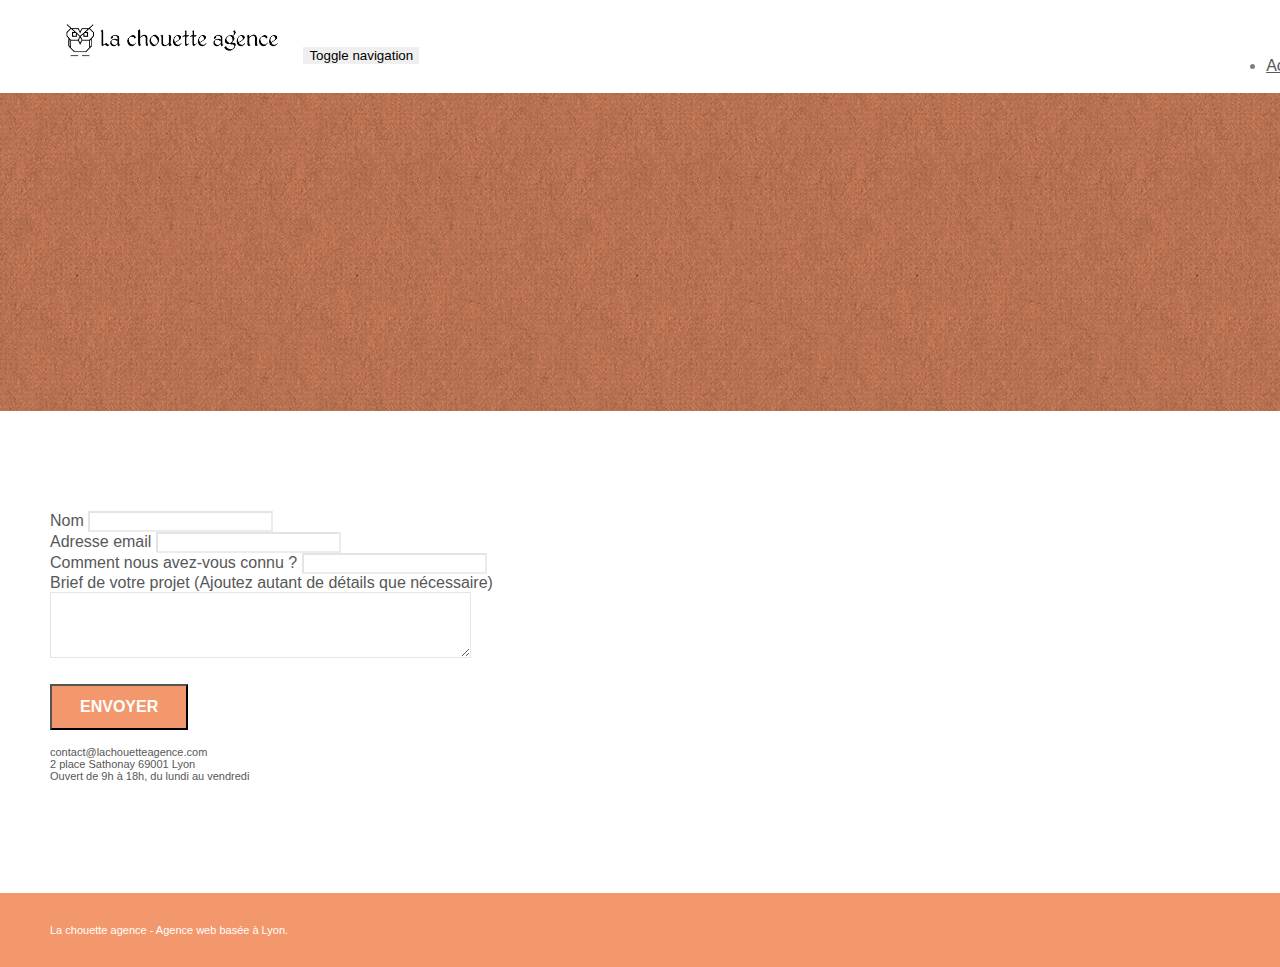
==== page2.html @ c971eec5 "modification de l'attibut alt des images" ====
<!doctype html>
<html lang="fr">
<head>
    <meta charset="utf-8">
    <meta name="keywords" content="Contact Entreprise webdesign Lyon">
    <meta name="description" content="C'est sur cette page que vous pouvez contacter La chouette agence et leur faire part de vos projet de site web">
    <meta name="viewport" content="width=device-width, initial-scale=1.0, viewport-fit=cover">
	<meta name="robots" content="follow">
    <link rel="shortcut icon" type="image/png" href="favicon.jpg">
    
	<link rel="stylesheet" type="text/css" href="./css/bootstrap.min.css">
	<link rel="stylesheet" type="text/css" href="style.css">
	<link rel="stylesheet" type="text/css" href="./css/font-awesome.min.css">
	<link rel="stylesheet" type="text/css" href="./css/et-line.min.css">
	
    
	<script src="./js/jquery-2.1.0.min-min.js"></script>
	<script src="./js/bootstrap.min-min.js"></script>
	<script src="./js/blocs.min-min.js"></script>
	<script src="./js/jqBootstrapValidation-min.js"></script>
	<script src="./js/formHandler-min.js"></script>
    <title>Contacte la chouette agence</title>

    
<!-- Analytics -->
 
<!-- Analytics END -->
    
</head>
<body>
<!-- Principal conteneur -->
<div class="page-container">
    
<!-- bloc-0 -->
<div class="bloc bgc-white l-bloc " id="bloc-0">
	<div class="container bloc-sm">
		<nav class="navbar row">
			<div class="navbar-header">
				<a class="navbar-brand" href="index.html"><img src="img/la-chouette-agence.png" alt="logo de la chouette agence" height="40" /></a>
				<button id="nav-toggle" type="button" class="ui-navbar-toggle navbar-toggle" data-toggle="collapse" data-target=".navbar-1">
					<span class="sr-only">Toggle navigation</span><span class="icon-bar"></span><span class="icon-bar"></span><span class="icon-bar"></span>
				</button>
			</div>
			<div class="collapse navbar-collapse navbar-1 special-dropdown-nav">
				<ul class="site-navigation nav navbar-nav">
					<li>
						<a href="index.html">Accueil</a>
					</li>
					<li>
					</li>
					<li>
						<a href="page2.html">page2 &gt;</a>
					</li>
				</ul>
			</div>
		</nav>
	</div>
</div>
<!-- bloc-0 END -->

<!-- bloc-6 -->
<div class="bloc bg-dots-bg bg-repeat bgc-atomic-tangerine d-bloc bloc-bg-texture texture-paper" id="bloc-6">
	<div class="container bloc-lg">
		<div class="row">
			<div class="col-sm-12">
				<h1 class="text-center hero-bloc-text tc-white">
					Parlons web design !
				</h1>
				<p class="text-center mg-lg tc-white tight-width-whitespace">
					Nous sommes ravis que vous souhaitiez collaborer avec notre agence.<br>
					Parlez-nous de votre projet en complétant le formulaire ci-dessous.
				</p>
			</div>
		</div>
	</div>
</div>
<!-- bloc-6 END -->

<!-- bloc-7 -->
<div class="bloc bgc-white l-bloc" id="bloc-7">
	<div class="container bloc-lg">
		<div class="row">
			<div class="col-sm-6">
				<form id="form_1" novalidate success-msg="Your message has been sent." fail-msg="Sorry it seems that our mail server is not responding, Sorry for the inconvenience!">
					<div class="form-group">
						<label>
							Nom
						</label>
						<input id="name" class="form-control" required />
					</div>
					<div class="form-group">
						<label>
							Adresse email
						</label>
						<input id="email" class="form-control" type="email" required />
					</div>
					<div class="form-group">
						<label>
							Comment nous avez-vous connu ?
						</label>
						<input class="form-control" type="email" required id="input_504" />
					</div>
					<div class="form-group">
						<label>
							Brief de votre projet (Ajoutez autant de détails que nécessaire)<br>
						</label><textarea id="message" class="form-control" rows="4" cols="50" required></textarea>
					</div> 
					<button class="bloc-button btn btn-lg btn-block cta-hero btn-atomic-tangerine" type="submit">
						Envoyer
					</button>
				</form>
			</div>
			<div class="col-sm-6">
				<p>
					contact@lachouetteagence.com<br>2 place Sathonay 69001 Lyon<br>Ouvert de 9h à 18h, du lundi au vendredi<br>
				</p>
			</div>
		</div>
	</div>
</div>
<!-- bloc-7 END -->

<!-- ScrollToTop Button -->
<a class="bloc-button btn btn-d scrollToTop" onclick="scrollToTarget('1')"><span class="fa fa-chevron-up"></span></a>
<!-- ScrollToTop Button END-->


<!-- Footer - bloc-8 -->
<div class="bloc bgc-atomic-tangerine d-bloc" id="bloc-8">
	<div class="container bloc-sm">
		<div class="row">
			<div class="col-sm-12">
				<p class="text-center white">
					La chouette agence - Agence web basée à Lyon.<br>
				</p>
				<div class="row row-no-gutters social">
					<div class="col-sm-3">
						<div class="text-center">
							<a class="social" href="index.html"><span class="fa fa-twitter icon-md"></span></a>
						</div>
					</div>
					<div class="col-sm-3">
						<div class="text-center">
							<a class="social" href="index.html"><span class="fa fa-facebook icon-md"></span></a>
						</div>
					</div>
					<div class="col-sm-3">
						<div class="text-center">
							<a class="social" href="index.html"><span class="fa fa-dribbble icon-md"></span></a>
						</div>
					</div>
					<div class="col-sm-3">
						<div class="text-center">
							<a class="social" href="index.html"><span class="fa fa-instagram icon-md"></span></a>
						</div>
					</div>
				</div>
			</div>
		</div>
	</div>
</div>
<!-- Footer - bloc-8 END -->

</div>
<!-- Principal conteneur END -->
    

</body>
</html>
---- style.css ----
body {
    margin: 0;
    padding: 0;
    background: #FFF;
    overflow-x: hidden;
    -webkit-font-smoothing: antialiased;
    -moz-osx-font-smoothing: grayscale;
}

a,
button {
    transition: all .3s ease-in-out;
    outline: none!important;
}

a:hover {
    text-decoration: none;
    cursor: pointer;
}

#page-loading-blocs-notifaction {
    position: fixed;
    top: 0;
    bottom: 0;
    width: 100%;
    z-index: 100000;
    background: #FFFFFF url("img/pageload-spinner.gif") no-repeat center center;
}

.bloc {
    width: 100%;
    clear: both;
    background: 50% 50% no-repeat;
    padding: 0 50px;
    -webkit-background-size: cover;
    -moz-background-size: cover;
    -o-background-size: cover;
    background-size: cover;
    position: relative;
}

.bloc .container {
    padding-left: 0;
    padding-right: 0;
}

.bloc-lg {
    padding: 100px 50px;
}

.bloc-md {
    padding: 50px;
}

.bloc-sm {
    padding: 20px 50px;
}

.bg-center,
.bg-l-edge,
.bg-r-edge,
.bg-t-edge,
.bg-b-edge,
.bg-tl-edge,
.bg-bl-edge,
.bg-tr-edge,
.bg-br-edge,
.bg-repeat {
    -webkit-background-size: auto!important;
    -moz-background-size: auto!important;
    -o-background-size: auto!important;
    background-size: auto!important;
}

.bg-repeat {
    background: repeat;
}

.bg-t-edge {
    background: top no-repeat;
}

.bloc-bg-texture::before {
    content: "";
    background-size: 2px 2px;
    position: absolute;
    top: 0;
    bottom: 0;
    left: 0;
    right: 0;
}

.texture-paper::before {
    background: url("img/texture-paper.png");
    background-size: 280px 280px;
}

.b-parallax {
    background-attachment: fixed;
}

.d-bloc {
    color: rgba(255, 255, 255, .7);
}

.d-bloc button:hover {
    color: rgba(255, 255, 255, .9);
}

.d-bloc .icon-round,
.d-bloc .icon-square,
.d-bloc .icon-rounded,
.d-bloc .icon-semi-rounded-a,
.d-bloc .icon-semi-rounded-b {
    border-color: rgba(255, 255, 255, .9);
}

.d-bloc .divider-h span {
    border-color: rgba(255, 255, 255, .2);
}

.d-bloc .a-btn,
.d-bloc .navbar a,
.d-bloc .navbar-brand,
.d-bloc a .icon-sm,
.d-bloc a .icon-md,
.d-bloc a .icon-lg,
.d-bloc a .icon-xl,
.d-bloc h1 a,
.d-bloc h2 a,
.d-bloc h3 a,
.d-bloc h4 a,
.d-bloc h5 a,
.d-bloc h6 a,
.d-bloc p a {
    color: rgba(255, 255, 255, .6);
}

.d-bloc .a-btn:hover,
.d-bloc .navbar a:hover,
.d-bloc .navbar-brand:hover,
.d-bloc a:hover .icon-sm,
.d-bloc a:hover .icon-md,
.d-bloc a:hover .icon-lg,
.d-bloc a:hover .icon-xl,
.d-bloc h1 a:hover,
.d-bloc h2 a:hover,
.d-bloc h3 a:hover,
.d-bloc h4 a:hover,
.d-bloc h5 a:hover,
.d-bloc h6 a:hover,
.d-bloc p a:hover {
    color: rgba(255, 255, 255, 1);
}

.d-bloc .navbar-toggle .icon-bar {
    background: rgba(255, 255, 255, 1);
}

.d-bloc .btn-wire,
.d-bloc .btn-wire:hover {
    color: rgba(255, 255, 255, 1);
    border-color: rgba(255, 255, 255, 1);
}

.d-bloc .panel {
    color: rgba(0, 0, 0, .5);
}

.d-bloc .panel button:hover {
    color: rgba(0, 0, 0, .7);
}

.d-bloc .panel icon {
    border-color: rgba(0, 0, 0, .7);
}

.d-bloc .panel .divider-h span {
    border-color: rgba(0, 0, 0, .1);
}

.d-bloc .panel .a-btn {
    color: rgba(0, 0, 0, .6);
}

.d-bloc .panel .a-btn:hover {
    color: rgba(0, 0, 0, 1);
}

.d-bloc .panel .btn-wire,
.d-bloc .panel .btn-wire:hover {
    color: rgba(0, 0, 0, .7);
    border-color: rgba(0, 0, 0, .3);
}

.d-bloc .panel,
.l-bloc {
    color: rgba(0, 0, 0, .5);
}

.d-bloc .panel button:hover,
.l-bloc button:hover {
    color: rgba(0, 0, 0, .7);
}

.l-bloc .icon-round,
.l-bloc .icon-square,
.l-bloc .icon-rounded,
.l-bloc .icon-semi-rounded-a,
.l-bloc .icon-semi-rounded-b {
    border-color: rgba(0, 0, 0, .7);
}

.d-bloc .panel .divider-h span,
.l-bloc .divider-h span {
    border-color: rgba(0, 0, 0, .1);
}

.d-bloc .panel .a-btn,
.l-bloc .a-btn,
.l-bloc .navbar a,
.l-bloc .navbar-brand,
.l-bloc a .icon-sm,
.l-bloc a .icon-md,
.l-bloc a .icon-lg,
.l-bloc a .icon-xl,
.l-bloc h1 a,
.l-bloc h2 a,
.l-bloc h3 a,
.l-bloc h4 a,
.l-bloc h5 a,
.l-bloc h6 a,
.l-bloc p a {
    color: rgba(0, 0, 0, .6);
}

.d-bloc .panel .a-btn:hover,
.l-bloc .a-btn:hover,
.l-bloc .navbar a:hover,
.l-bloc .navbar-brand:hover,
.l-bloc a:hover .icon-sm,
.l-bloc a:hover .icon-md,
.l-bloc a:hover .icon-lg,
.l-bloc a:hover .icon-xl,
.l-bloc h1 a:hover,
.l-bloc h2 a:hover,
.l-bloc h3 a:hover,
.l-bloc h4 a:hover,
.l-bloc h5 a:hover,
.l-bloc h6 a:hover,
.l-bloc p a:hover {
    color: rgba(0, 0, 0, 1);
}

.l-bloc .navbar-toggle .icon-bar {
    color: rgba(0, 0, 0, .6);
}

.d-bloc .panel .btn-wire,
.d-bloc .panel .btn-wire:hover,
.l-bloc .btn-wire,
.l-bloc .btn-wire:hover {
    color: rgba(0, 0, 0, .7);
    border-color: rgba(0, 0, 0, .3);
}

.voffset {
    margin-top: 30px;
}

.voffset-lg {
    margin-top: 80px;
}

.row-no-gutters {
    margin-right: 0;
    margin-left: 0;
}

.row.row-no-gutters > [class^="col-"],
.row.row-no-gutters > [class*=" col-"] {
    padding-right: 0;
    padding-left: 0;
}

#bloc-1-hero h1 {
    font-size: 32px;
}

.navbar {
    margin-bottom: 0;
    z-index: 1;
}

.navbar-brand {
    height: auto;
    padding: 3px 15px;
    font-size: 25px;
    font-weight: normal;
    font-weight: 600;
    line-height: 44px;
}

.navbar-brand img {
    max-height: 200px;
    margin: 0 5px 0 0;
    display: inline;
}

.navbar-brand img[src$=svg] {
    min-width: 100px;
}

.nav-center .navbar-brand img {
    margin: 0;
}

.navbar .nav {
    padding-top: 2px;
    margin-right: -16px;
    float: right;
    z-index: 1;
}

.nav > li {
    float: left;
    margin-top: 4px;
    font-size: 16px;
}

.navbar-nav .open .dropdown-menu > li > a {
    text-align: inherit;
}

.nav > li a:hover,
.nav > li a:focus {
    background: transparent;
}

.navbar-toggle {
    margin: 10px 10px 0 0;
    border: 0px;
}

.navbar-toggle:hover {
    background: transparent!important;
}

.navbar-toggle .icon-bar {
    background-color: rgba(0, 0, 0, .5);
    width: 26px;
}

.nav-invert .navbar .nav {
    float: left;
}

.nav-invert .navbar-header,
.nav-invert .navbar-brand {
    float: right;
    position: relative;
    z-index: 2;
}

@media (min-width: 768px) {
    .site-navigation {
        position: absolute;
        top: 50%;
        right: 20px;
        transform: translate(0, -50%);
        -webkit-transform: translateY(-50%);
    }
    .nav > li .dropdown-menu a,
    .nav > li .dropdown-menu a:hover {
        color: #484848;
    }
    .nav-invert .site-navigation {
        left: 0;
        right: 0;
    }
    .nav-center {
        text-align: center;
    }
    .nav-center .navbar-header {
        width: 100%;
    }
    .nav-center .navbar-header,
    .nav-center .navbar-brand,
    .nav-center .nav > li {
        float: none;
        display: inline-block;
    }
    .nav-center .site-navigation {
        position: relative;
        width: 100%;
        right: 0;
        margin-right: 0px;
        margin-top: 20px;
    }
    .nav-center.mini-nav .navbar-toggle {
        float: none;
        margin: 10px auto 0;
    }
}

.nav > li > .dropdown a {
    background: none!important;
    display: block;
    padding: 14px 15px;
}

nav .caret {
    margin: 0 5px;
}

.dropdown-menu .dropdown-menu {
    top: -8px;
    left: 100%;
}

.dropdown-menu .dropmenu-flow-right {
    top: 100%;
    left: 0;
    margin-left: -1px;
    border-top-left-radius: 0;
    border-top-right-radius: 0;
}

.dropdown-menu .dropdown span {
    border: 4px solid black;
    border-top-color: transparent;
    border-right-color: transparent;
    border-bottom-color: transparent;
    margin: 6px -5px 0 0!important;
    float: right;
}

.mg-md {
    margin-top: 10px;
    margin-bottom: 20px;
}

.mg-lg {
    margin-top: 10px;
    margin-bottom: 40px;
}

.btn {
    margin: 0 5px 5px 0;
}

.btn.pull-right {
    margin: 0 0 5px 5px;
}

.btn-d,
.btn-d:hover,
.btn-d:focus {
    color: #FFF;
    background: rgba(0, 0, 0, .3);
}

button {
    outline: none!important;
}

.btn-rd {
    border-radius: 40px;
}

.btn-clean {
    border: 1px solid rgba(0, 0, 0, .08);
    border-bottom-color: rgba(0, 0, 0, .1);
    text-shadow: 0 1px 0 rgba(0, 0, 1, .1);
    box-shadow: 0 1px 3px rgba(0, 0, 1, .25), inset 0 1px 0 0 rgba(255, 255, 255, .15);
}

.icon-md {
    font-size: 30px!important;
}

.icon-lg {
    font-size: 60px!important;
}

.sm-shadow {
    text-shadow: 0 1px 2px rgba(0, 0, 0, .3);
}

.panel-sq,
.panel-sq .panel-heading,
.panel-sq .panel-footer {
    border-radius: 0;
}

.panel-rd {
    border-radius: 30px;
}

.panel-rd .panel-heading {
    border-radius: 29px 29px 0 0;
}

.panel-rd .panel-footer {
    border-radius: 0 0 29px 29px;
}

.form-control {
    border-color: rgba(0, 0, 0, .1);
    box-shadow: none;
}

.scrollToTop {
    width: 40px;
    height: 40px;
    position: fixed;
    bottom: 20px;
    right: 20px;
    opacity: 0;
    z-index: 500;
    transition: all .3s ease-in-out;
}

.scrollToTop span {
    margin-top: 6px;
}

.showScrollTop {
    font-size: 14px;
    opacity: 1;
}

a[data-lightbox] {
    position: relative;
    display: block;
    text-align: center;
}

a[data-lightbox]:hover::before {
    content: "+";
    font-family: "HelveticaNeue-Light", "Helvetica Neue Light", "Helvetica Neue", Helvetica, Arial;
    font-size: 32px;
    width: 50px;
    height: 50px;
    margin-left: -25px;
    border-radius: 50%;
    background: rgba(0, 0, 0, .6);
    color: #FFF;
    font-weight: 100;
    z-index: 1;
    position: absolute;
    top: 50%;
    transform: translateY(-50%);
    -webkit-transform: translateY(-50%);
}

a[data-lightbox]:hover img {
    opacity: 0.6;
    -webkit-animation-fill-mode: none;
    animation-fill-mode: none;
}

#lightbox-modal {
    display: flex;
    align-items: center;
}

#lightbox-modal .modal-dialog {
    width: 90%;
    max-width: 900px;
    margin: 0 auto 0;
}

#lightbox-modal .modal-dialog img {
    max-height: 90vh;
    margin: 0 auto;
}

.lightbox-caption {
    padding: 20px;
    color: #FFF;
    background: rgba(0, 0, 0, .5);
    position: absolute;
    left: 15px;
    right: 15px;
    bottom: 5px;
}

.close-lightbox {
    color: #FFF;
    font-size: 30px;
    position: absolute;
    top: 20px;
    right: 20px;
    z-index: 20;
    background: rgba(0, 0, 0, .5);
    border: none;
    line-height: 30px;
    padding: 0 9px 5px;
    opacity: 0.3;
}

.close-lightbox:hover,
.next-lightbox:hover,
.prev-lightbox:hover {
    opacity: 1.0;
    color: #FFF;
}

.next-lightbox,
.prev-lightbox {
    font-size: 20px;
    color: rgba(255, 255, 255, .9);
    background: rgba(0, 0, 0, .5);
    transition: all .2s ease-in-out;
    position: absolute;
    top: 45%;
    z-index: 1;
    opacity: 0.4;
}

.next-lightbox {
    padding: 6px 8px 1px 13px;
    right: 25px;
}

.prev-lightbox {
    padding: 6px 13px 1px 10px;
    left: 25px;
}

.snapshot-lb .modal-body {
    padding-bottom: 45px;
}

.snapshot-lb .lightbox-caption {
    padding: 0;
    color: rgba(0, 0, 0, .5);
    background: none;
}

h1,
h2,
h3,
h4,
h5,
h6,
p,
label,
.btn,
a {
    font-family: "helvetica";
    font-weight: 400;
    color: #575757!important;
}

.container {
    max-width: 1000px;
}

.hero-bloc-text {
    font-size: 38px;
}

.hero-bloc-text-sub {
    font-size: 36px;
}

.statement-bloc-text {
    line-height: 26px;
    font-style: italic;
    font-size: 20px;
    text-align: center;
    font-weight: lighter;
    max-width: 520px;
    margin: auto auto auto auto;
}

p {
    font-size: 11px;
}

.tight-width-whitespace {
    max-width: 600px;
    margin: auto auto auto auto;
}

.h1 {
    font-size: 20px;
    font-family: "Open Sans";
}

.cta-hero {
    margin-top: 22px;
    color: #FFFFFF!important;
    text-transform: uppercase;
    padding: 12px 28px 12px 28px;
    font-size: 16px;
    font-weight: 700;
}

.social {
    max-width: 400px;
    margin: auto auto auto auto;
}

h2 {
    font-size: 22px;
    line-height: 1.4em;
}

h3 {
    font-size: 15px;
    text-transform: uppercase;
    font-weight: 700;
    color: #333333!important;
}

.med-width-whitespace {
    max-width: 800px;
    margin: auto auto auto auto;
    box-shadow: 0px 0px 0px #000000;
}

h1 {
    color: #333333!important;
}

h4 {
    color: #333333!important;
}

.icons {
    margin-bottom: 14px;
    margin-top: 24px;
}

.white {
    color: #FFFFFF!important;
}

.portfolio-thumb {
    margin-bottom: 24px;
}

.portfolio-row {
    margin-bottom: 44px;
    margin-top: 50px;
}

.avatar {
    box-shadow: 0px 4px 9px rgba(0, 0, 0, 0.3);
}

.black-background {
    background-color: rgba(165, 147, 99, 0.7);
    padding: 40px 40px 40px 40px;
}

.bold-link {
    font-weight: 900;
    text-decoration: underline!important;
}

.bgc-white {
    background-color: #FFFFFF;
}

.bgc-dark-slate-blue {
    background-color: #364577;
}

.bgc-atomic-tangerine {
    background-color: #F3976C;
}

.tc-white {
    color: #F3976C!important;
}

.btn-atomic-tangerine {
    background: #F3976C;
    color: #FFFFFF!important;
}

.btn-atomic-tangerine:hover {
    background: #c27956!important;
    color: #FFFFFF!important;
}

.ltc-white {
    color: #FFFFFF!important;
}

.ltc-white:hover {
    color: #cccccc!important;
}

.ltc-atomic-tangerine {
    color: #F3976C!important;
}

.ltc-atomic-tangerine:hover {
    color: #c27956!important;
}

.icon-dark-slate-blue {
    color: #364577!important;
    border-color: #364577!important;
}

.bg-dots-bg {
    background-image: url("img/dots-bg.png");
}

.bg-lines-h2-bg {
    background-image: url("img/lines-h2-bg.png");
}

.bg-banniere {
    background-image: url("img/la-chouette-agence-banniere.jpg");
}

.bg-presentation {
    background-image: url("img/image-de-presentation.bmp");
}

@media (max-width: 1024px) {
    .bloc {
        padding-left: 20px;
        padding-right: 20px;
    }
    .bloc.full-width-bloc,
    .bloc-tile-2.full-width-bloc .container,
    .bloc-tile-3.full-width-bloc .container,
    .bloc-tile-4.full-width-bloc .container {
        padding-left: 0;
        padding-right: 0;
    }
}

@media (max-width: 992px) and (min-width: 768px) {
    .navbar .nav {
        max-width: 80%
    }
    .nav-center.navbar .nav {
        max-width: 100%
    }
}

@media only screen and (min-device-width: 768px) and (max-device-width: 1024px) and (orientation: landscape) {
    .b-parallax {
        background-attachment: scroll;
    }
}

@media only screen and (min-device-width: 1024px) and (max-device-width: 1366px) and (-webkit-min-device-pixel-ratio: 1.5) {
    .b-parallax {
        background-attachment: scroll;
    }
}

@media (max-width: 991px) {
    .container {
        width: 100%;
    }
    .b-parallax {
        background-attachment: scroll;
    }
    .page-container,
    #hero-bloc {
        overflow-x: hidden;
        position: relative;
    }
    .bloc {
        padding-left: constant(safe-area-inset-left);
        padding-right: constant(safe-area-inset-right);
    }
    .bloc-group,
    .bloc-group .bloc {
        display: block;
        width: 100%;
    }
    .bloc-fill-screen .fill-bloc-top-edge,
    .bloc-fill-screen .fill-bloc-bottom-edge {
        padding: 0 20px;
        padding-left: constant(safe-area-inset-left);
        padding-right: constant(safe-area-inset-right);
    }
}

@media (max-width: 767px) {
    .page-container {
        overflow-x: hidden;
        position: relative;
    }
    h1,
    h2,
    h3,
    h4,
    h5,
    h6,
    p,
    #disqus_thread {
        padding-left: 10px!important;
        padding-right: 10px!important;
    }
    .b-parallax {
        background-attachment: scroll;
    }
    .navbar .nav {
        padding-top: 0;
        border-top: 1px solid rgba(0, 0, 0, .2);
        float: none!important;
    }
    .navbar.row {
        margin-left: 0;
        margin-right: 0;
    }
    .site-navigation {
        position: inherit;
        transform: none;
        -webkit-transform: none;
        -ms-transform: none;
    }
    .nav > li {
        margin-top: 0;
        border-bottom: 1px solid rgba(0, 0, 0, .1);
        background: rgba(0, 0, 0, .05);
        text-align: left;
        padding-left: 15px;
        width: 100%;
    }
    .nav > li:hover {
        background: rgba(0, 0, 0, .08);
    }
    .dropdown .dropdown a .caret {
        float: none;
        margin: 5px 0 0 10px!important;
        border: 4px solid black;
        border-bottom-color: transparent;
        border-right-color: transparent;
        border-left-color: transparent;
    }
    #hero-bloc .navbar .nav {
        background: rgba(0, 0, 0, .8);
    }
    #hero-bloc .navbar .nav a {
        color: rgba(255, 255, 255, .6);
    }
    .hero {
        padding: 50px 0;
    }
    .hero-nav {
        left: -1px;
        right: -1px;
    }
    .navbar-collapse {
        padding: 0;
        overflow-x: hidden;
        -webkit-box-shadow: none;
        box-shadow: none;
    }
    .navbar-brand img {
        max-height: 40px;
        width: auto;
    }
    .nav-invert .navbar-header {
        float: none;
        width: 100%;
    }
    .nav-invert .navbar-toggle {
        float: left;
        margin-left: 10px;
    }
    .bloc {
        padding-left: 0;
        padding-right: 0;
    }
    .bloc-xxl,
    .bloc-xl,
    .bloc-lg {
        padding: 40px 0;
    }
    .bloc-sm,
    .bloc-md {
        padding-left: 0;
        padding-right: 0;
    }
    .bloc-tile-2 .container,
    .bloc-tile-3 .container,
    .bloc-tile-4 .container,
    .bloc-fill-screen .fill-bloc-top-edge,
    .bloc-fill-screen .fill-bloc-bottom-edge {
        padding-left: 0;
        padding-right: 0;
    }
    .a-block {
        padding: 0 10px;
    }
    .btn-dwn {
        display: none;
    }
    .voffset {
        margin-top: 5px;
    }
    .voffset-md {
        margin-top: 20px;
    }
    .voffset-lg {
        margin-top: 30px;
    }
    form {
        padding: 5px;
    }
    .close-lightbox {
        display: inline-block;
    }
    .blocsapp-device-iphone5 {
        background-size: 216px 425px;
        padding-top: 60px;
        width: 216px;
        height: 425px;
    }
    .blocsapp-device-iphone5 img {
        width: 180px;
        height: 320px;
    }
}

@media (max-width: 400px) {
    .bloc {
        padding-left: 0;
        padding-right: 0;
    }
}

@media (max-width: 767px) {
    .bloc-mob-center-text {
        text-align: center;
    }
}
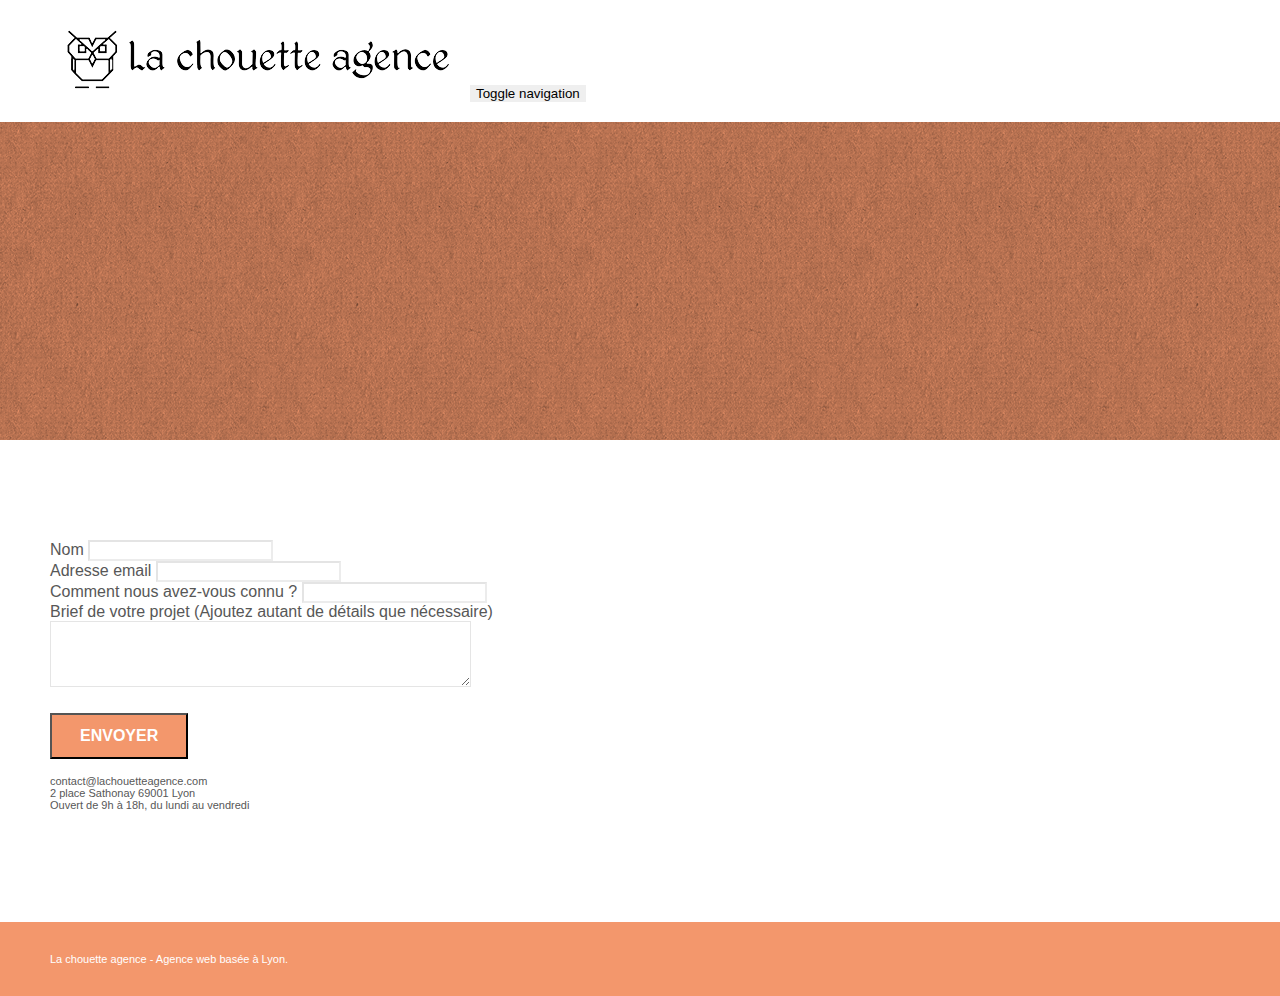
==== commit 709c95a1: "suppression des liens répétitif" ====
--- a/page2.html
+++ b/page2.html
@@ -36,7 +36,7 @@
 	<div class="container bloc-sm">
 		<nav class="navbar row">
 			<div class="navbar-header">
-				<a class="navbar-brand" href="index.html"><img src="img/la-chouette-agence.png" alt="logo de la chouette agence" height="40" /></a>
+				<img class="navbar-brand" src="img/la-chouette-agence.png" alt="logo de la chouette agence" height="40" />
 				<button id="nav-toggle" type="button" class="ui-navbar-toggle navbar-toggle" data-toggle="collapse" data-target=".navbar-1">
 					<span class="sr-only">Toggle navigation</span><span class="icon-bar"></span><span class="icon-bar"></span><span class="icon-bar"></span>
 				</button>
@@ -49,7 +49,6 @@
 					<li>
 					</li>
 					<li>
-						<a href="page2.html">page2 &gt;</a>
 					</li>
 				</ul>
 			</div>
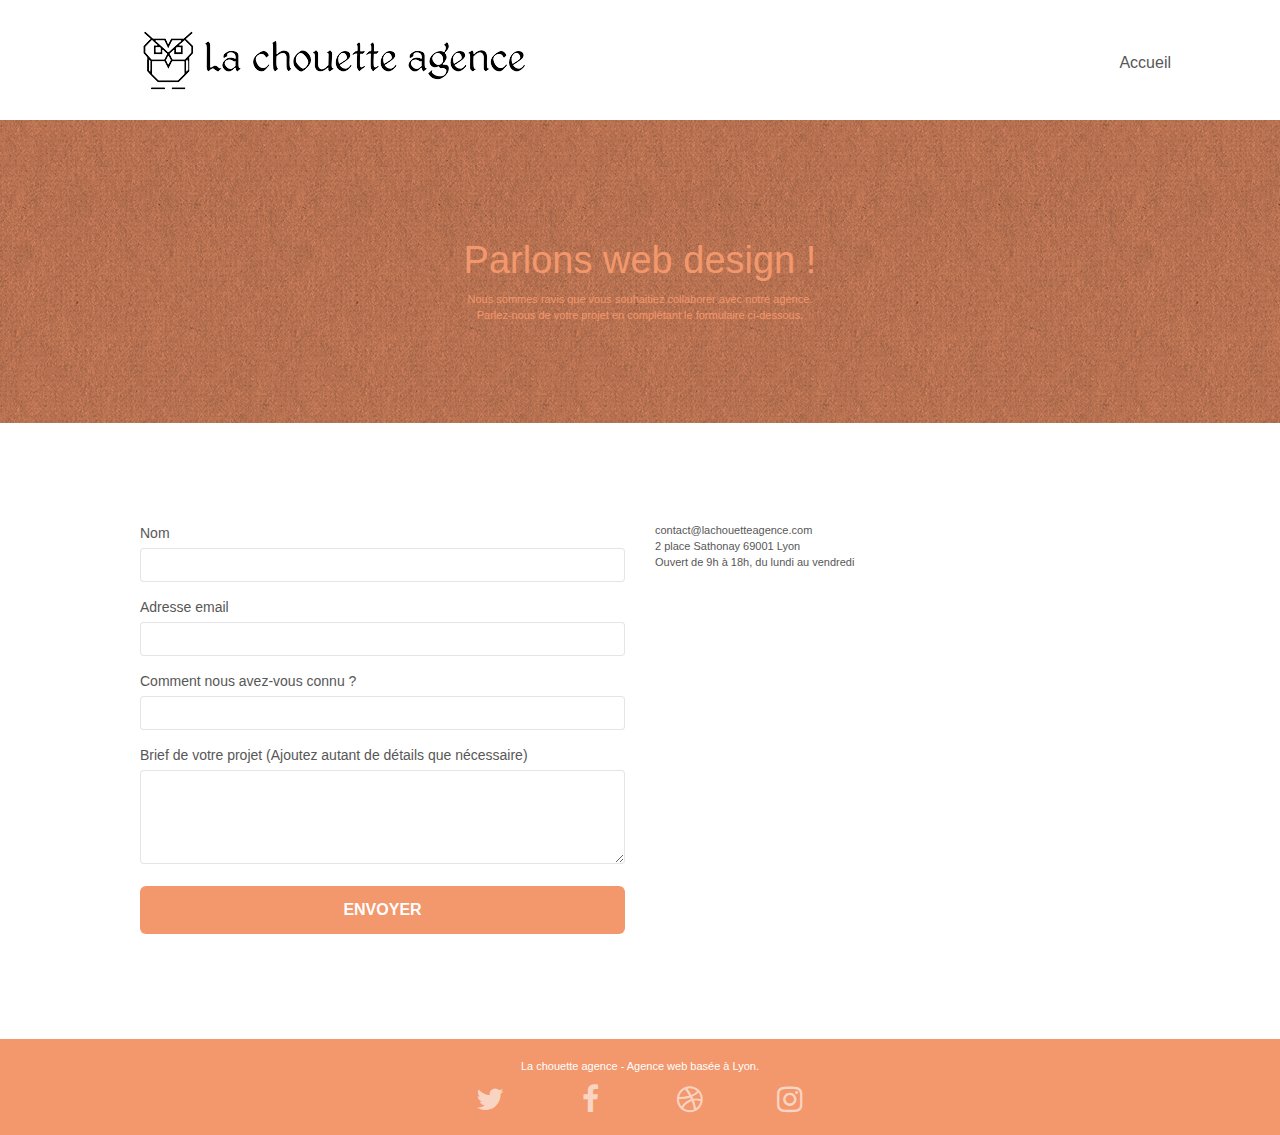
==== commit b97155f7: "ajustement des fichiers minifier" ====
--- a/page2.html
+++ b/page2.html
@@ -8,17 +8,17 @@
 	<meta name="robots" content="follow">
     <link rel="shortcut icon" type="image/png" href="favicon.jpg">
     
-	<link rel="stylesheet" type="text/css" href="./css/bootstrap.min.css">
+	<link rel="stylesheet" type="text/css" href="./css/bootstrap.css">
 	<link rel="stylesheet" type="text/css" href="style.css">
-	<link rel="stylesheet" type="text/css" href="./css/font-awesome.min.css">
-	<link rel="stylesheet" type="text/css" href="./css/et-line.min.css">
+	<link rel="stylesheet" type="text/css" href="./css/font-awesome.css">
+	<link rel="stylesheet" type="text/css" href="./css/et-line.css">
 	
     
-	<script src="./js/jquery-2.1.0.min-min.js"></script>
-	<script src="./js/bootstrap.min-min.js"></script>
-	<script src="./js/blocs.min-min.js"></script>
-	<script src="./js/jqBootstrapValidation-min.js"></script>
-	<script src="./js/formHandler-min.js"></script>
+	<script src="./js/jquery-2.1.0.min.js"></script>
+	<script src="./js/bootstrap.min.js"></script>
+	<script src="./js/blocs.min.js"></script>
+	<script src="./js/jqBootstrapValidation.min.js"></script>
+	<script src="./js/formHandler.min.js"></script>
     <title>Contacte la chouette agence</title>
 
     
--- a/style.css
+++ b/style.css
@@ -366,7 +366,7 @@
     .site-navigation {
         position: absolute;
         top: 50%;
-        right: 20px;
+        right: -16px;
         transform: translate(0, -50%);
         -webkit-transform: translateY(-50%);
     }
--- a/css/et-line.css
+++ b/css/et-line.css
@@ -0,0 +1,519 @@
+@font-face {
+    font-family: et-line;
+    src: url(../fonts/et-line.eot);
+    src: url(../fonts/et-line.eot?#iefix) format('embedded-opentype'), url(../fonts/et-line.woff) format('woff'), url(../fonts/et-line.ttf) format('truetype'), url(../fonts/et-line.svg#et-line) format('svg');
+    font-weight: 400;
+    font-style: normal
+}
+
+.et-icon-adjustments,
+.et-icon-alarmclock,
+.et-icon-anchor,
+.et-icon-aperture,
+.et-icon-attachment,
+.et-icon-bargraph,
+.et-icon-basket,
+.et-icon-beaker,
+.et-icon-bike,
+.et-icon-book-open,
+.et-icon-briefcase,
+.et-icon-browser,
+.et-icon-calendar,
+.et-icon-camera,
+.et-icon-caution,
+.et-icon-chat,
+.et-icon-circle-compass,
+.et-icon-clipboard,
+.et-icon-clock,
+.et-icon-cloud,
+.et-icon-compass,
+.et-icon-desktop,
+.et-icon-dial,
+.et-icon-document,
+.et-icon-documents,
+.et-icon-download,
+.et-icon-dribbble,
+.et-icon-edit,
+.et-icon-envelope,
+.et-icon-expand,
+.et-icon-facebook,
+.et-icon-flag,
+.et-icon-focus,
+.et-icon-gears,
+.et-icon-genius,
+.et-icon-gift,
+.et-icon-global,
+.et-icon-globe,
+.et-icon-googleplus,
+.et-icon-grid,
+.et-icon-happy,
+.et-icon-hazardous,
+.et-icon-heart,
+.et-icon-hotairballoon,
+.et-icon-hourglass,
+.et-icon-key,
+.et-icon-laptop,
+.et-icon-layers,
+.et-icon-lifesaver,
+.et-icon-lightbulb,
+.et-icon-linegraph,
+.et-icon-linkedin,
+.et-icon-lock,
+.et-icon-magnifying-glass,
+.et-icon-map,
+.et-icon-map-pin,
+.et-icon-megaphone,
+.et-icon-mic,
+.et-icon-mobile,
+.et-icon-newspaper,
+.et-icon-notebook,
+.et-icon-paintbrush,
+.et-icon-paperclip,
+.et-icon-pencil,
+.et-icon-phone,
+.et-icon-picture,
+.et-icon-pictures,
+.et-icon-piechart,
+.et-icon-presentation,
+.et-icon-pricetags,
+.et-icon-printer,
+.et-icon-profile-female,
+.et-icon-profile-male,
+.et-icon-puzzle,
+.et-icon-quote,
+.et-icon-recycle,
+.et-icon-refresh,
+.et-icon-ribbon,
+.et-icon-rss,
+.et-icon-sad,
+.et-icon-scissors,
+.et-icon-scope,
+.et-icon-search,
+.et-icon-shield,
+.et-icon-speedometer,
+.et-icon-strategy,
+.et-icon-streetsign,
+.et-icon-tablet,
+.et-icon-target,
+.et-icon-telescope,
+.et-icon-toolbox,
+.et-icon-tools,
+.et-icon-tools-2,
+.et-icon-trophy,
+.et-icon-tumblr,
+.et-icon-twitter,
+.et-icon-upload,
+.et-icon-video,
+.et-icon-wallet,
+.et-icon-wine {
+    font-family: et-line;
+    speak: none;
+    font-style: normal;
+    font-weight: 400;
+    font-variant: normal;
+    text-transform: none;
+    line-height: 1;
+    -webkit-font-smoothing: antialiased;
+    -moz-osx-font-smoothing: grayscale;
+    display: inline-block
+}
+
+.et-icon-mobile:before {
+    content: "\e000"
+}
+
+.et-icon-laptop:before {
+    content: "\e001"
+}
+
+.et-icon-desktop:before {
+    content: "\e002"
+}
+
+.et-icon-tablet:before {
+    content: "\e003"
+}
+
+.et-icon-phone:before {
+    content: "\e004"
+}
+
+.et-icon-document:before {
+    content: "\e005"
+}
+
+.et-icon-documents:before {
+    content: "\e006"
+}
+
+.et-icon-search:before {
+    content: "\e007"
+}
+
+.et-icon-clipboard:before {
+    content: "\e008"
+}
+
+.et-icon-newspaper:before {
+    content: "\e009"
+}
+
+.et-icon-notebook:before {
+    content: "\e00a"
+}
+
+.et-icon-book-open:before {
+    content: "\e00b"
+}
+
+.et-icon-browser:before {
+    content: "\e00c"
+}
+
+.et-icon-calendar:before {
+    content: "\e00d"
+}
+
+.et-icon-presentation:before {
+    content: "\e00e"
+}
+
+.et-icon-picture:before {
+    content: "\e00f"
+}
+
+.et-icon-pictures:before {
+    content: "\e010"
+}
+
+.et-icon-video:before {
+    content: "\e011"
+}
+
+.et-icon-camera:before {
+    content: "\e012"
+}
+
+.et-icon-printer:before {
+    content: "\e013"
+}
+
+.et-icon-toolbox:before {
+    content: "\e014"
+}
+
+.et-icon-briefcase:before {
+    content: "\e015"
+}
+
+.et-icon-wallet:before {
+    content: "\e016"
+}
+
+.et-icon-gift:before {
+    content: "\e017"
+}
+
+.et-icon-bargraph:before {
+    content: "\e018"
+}
+
+.et-icon-grid:before {
+    content: "\e019"
+}
+
+.et-icon-expand:before {
+    content: "\e01a"
+}
+
+.et-icon-focus:before {
+    content: "\e01b"
+}
+
+.et-icon-edit:before {
+    content: "\e01c"
+}
+
+.et-icon-adjustments:before {
+    content: "\e01d"
+}
+
+.et-icon-ribbon:before {
+    content: "\e01e"
+}
+
+.et-icon-hourglass:before {
+    content: "\e01f"
+}
+
+.et-icon-lock:before {
+    content: "\e020"
+}
+
+.et-icon-megaphone:before {
+    content: "\e021"
+}
+
+.et-icon-shield:before {
+    content: "\e022"
+}
+
+.et-icon-trophy:before {
+    content: "\e023"
+}
+
+.et-icon-flag:before {
+    content: "\e024"
+}
+
+.et-icon-map:before {
+    content: "\e025"
+}
+
+.et-icon-puzzle:before {
+    content: "\e026"
+}
+
+.et-icon-basket:before {
+    content: "\e027"
+}
+
+.et-icon-envelope:before {
+    content: "\e028"
+}
+
+.et-icon-streetsign:before {
+    content: "\e029"
+}
+
+.et-icon-telescope:before {
+    content: "\e02a"
+}
+
+.et-icon-gears:before {
+    content: "\e02b"
+}
+
+.et-icon-key:before {
+    content: "\e02c"
+}
+
+.et-icon-paperclip:before {
+    content: "\e02d"
+}
+
+.et-icon-attachment:before {
+    content: "\e02e"
+}
+
+.et-icon-pricetags:before {
+    content: "\e02f"
+}
+
+.et-icon-lightbulb:before {
+    content: "\e030"
+}
+
+.et-icon-layers:before {
+    content: "\e031"
+}
+
+.et-icon-pencil:before {
+    content: "\e032"
+}
+
+.et-icon-tools:before {
+    content: "\e033"
+}
+
+.et-icon-tools-2:before {
+    content: "\e034"
+}
+
+.et-icon-scissors:before {
+    content: "\e035"
+}
+
+.et-icon-paintbrush:before {
+    content: "\e036"
+}
+
+.et-icon-magnifying-glass:before {
+    content: "\e037"
+}
+
+.et-icon-circle-compass:before {
+    content: "\e038"
+}
+
+.et-icon-linegraph:before {
+    content: "\e039"
+}
+
+.et-icon-mic:before {
+    content: "\e03a"
+}
+
+.et-icon-strategy:before {
+    content: "\e03b"
+}
+
+.et-icon-beaker:before {
+    content: "\e03c"
+}
+
+.et-icon-caution:before {
+    content: "\e03d"
+}
+
+.et-icon-recycle:before {
+    content: "\e03e"
+}
+
+.et-icon-anchor:before {
+    content: "\e03f"
+}
+
+.et-icon-profile-male:before {
+    content: "\e040"
+}
+
+.et-icon-profile-female:before {
+    content: "\e041"
+}
+
+.et-icon-bike:before {
+    content: "\e042"
+}
+
+.et-icon-wine:before {
+    content: "\e043"
+}
+
+.et-icon-hotairballoon:before {
+    content: "\e044"
+}
+
+.et-icon-globe:before {
+    content: "\e045"
+}
+
+.et-icon-genius:before {
+    content: "\e046"
+}
+
+.et-icon-map-pin:before {
+    content: "\e047"
+}
+
+.et-icon-dial:before {
+    content: "\e048"
+}
+
+.et-icon-chat:before {
+    content: "\e049"
+}
+
+.et-icon-heart:before {
+    content: "\e04a"
+}
+
+.et-icon-cloud:before {
+    content: "\e04b"
+}
+
+.et-icon-upload:before {
+    content: "\e04c"
+}
+
+.et-icon-download:before {
+    content: "\e04d"
+}
+
+.et-icon-target:before {
+    content: "\e04e"
+}
+
+.et-icon-hazardous:before {
+    content: "\e04f"
+}
+
+.et-icon-piechart:before {
+    content: "\e050"
+}
+
+.et-icon-speedometer:before {
+    content: "\e051"
+}
+
+.et-icon-global:before {
+    content: "\e052"
+}
+
+.et-icon-compass:before {
+    content: "\e053"
+}
+
+.et-icon-lifesaver:before {
+    content: "\e054"
+}
+
+.et-icon-clock:before {
+    content: "\e055"
+}
+
+.et-icon-aperture:before {
+    content: "\e056"
+}
+
+.et-icon-quote:before {
+    content: "\e057"
+}
+
+.et-icon-scope:before {
+    content: "\e058"
+}
+
+.et-icon-alarmclock:before {
+    content: "\e059"
+}
+
+.et-icon-refresh:before {
+    content: "\e05a"
+}
+
+.et-icon-happy:before {
+    content: "\e05b"
+}
+
+.et-icon-sad:before {
+    content: "\e05c"
+}
+
+.et-icon-facebook:before {
+    content: "\e05d"
+}
+
+.et-icon-twitter:before {
+    content: "\e05e"
+}
+
+.et-icon-googleplus:before {
+    content: "\e05f"
+}
+
+.et-icon-rss:before {
+    content: "\e060"
+}
+
+.et-icon-tumblr:before {
+    content: "\e061"
+}
+
+.et-icon-linkedin:before {
+    content: "\e062"
+}
+
+.et-icon-dribbble:before {
+    content: "\e063"
+}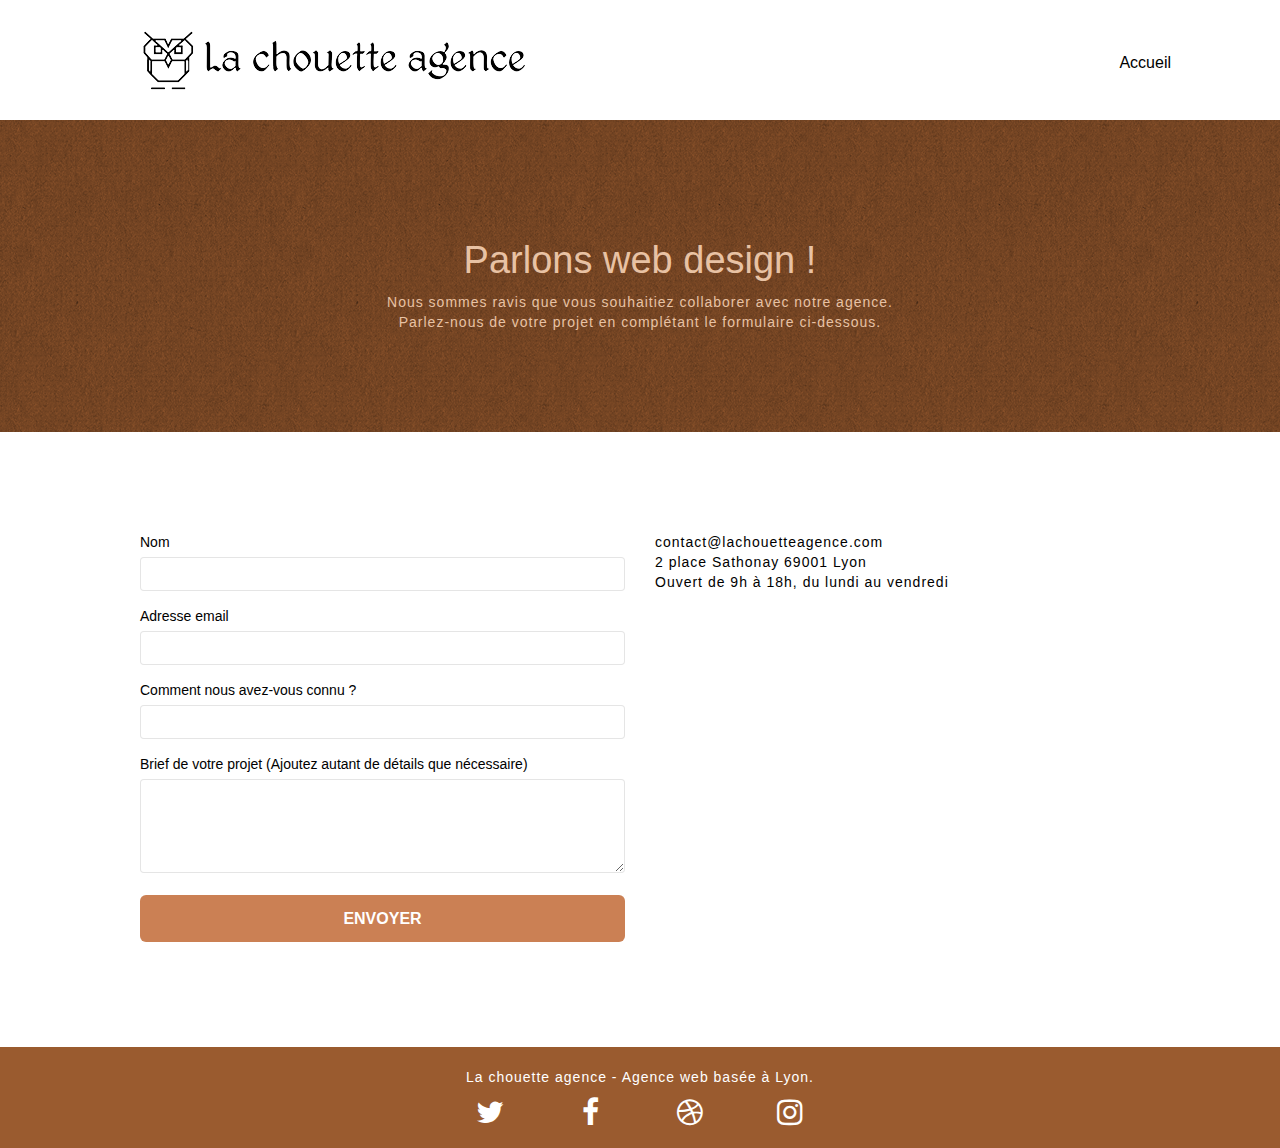
==== commit 61063200: "modification des contrastes taille et espacement du texte" ====
--- a/page2.html
+++ b/page2.html
@@ -19,7 +19,7 @@
 	<script src="./js/blocs.min.js"></script>
 	<script src="./js/jqBootstrapValidation.min.js"></script>
 	<script src="./js/formHandler.min.js"></script>
-    <title>Contacte la chouette agence</title>
+    <title>Contact la chouette agence</title>
 
     
 <!-- Analytics -->
@@ -85,26 +85,26 @@
 						<label>
 							Nom
 						</label>
-						<input id="name" class="form-control" required />
+						<input id="name" class="form-control" required/>
 					</div>
 					<div class="form-group">
 						<label>
 							Adresse email
 						</label>
-						<input id="email" class="form-control" type="email" required />
+						<input id="email" class="form-control" type="email" required/>
 					</div>
 					<div class="form-group">
 						<label>
 							Comment nous avez-vous connu ?
 						</label>
-						<input class="form-control" type="email" required id="input_504" />
+						<input class="form-control" type="text" required id="input_504"/>
 					</div>
 					<div class="form-group">
 						<label>
 							Brief de votre projet (Ajoutez autant de détails que nécessaire)<br>
 						</label><textarea id="message" class="form-control" rows="4" cols="50" required></textarea>
 					</div> 
-					<button class="bloc-button btn btn-lg btn-block cta-hero btn-atomic-tangerine" type="submit">
+					<button class="bloc-button btn btn-lg btn-block cta-hero btn-atomic-tangerine" type="submit" >
 						Envoyer
 					</button>
 				</form>
--- a/style.css
+++ b/style.css
@@ -100,7 +100,7 @@
 }
 
 .d-bloc {
-    color: rgba(255, 255, 255, .7);
+    color: rgba(255, 255, 255, 1);
 }
 
 .d-bloc button:hover {
@@ -133,7 +133,7 @@
 .d-bloc h5 a,
 .d-bloc h6 a,
 .d-bloc p a {
-    color: rgba(255, 255, 255, .6);
+    color: rgba(255, 255, 255, 1);
 }
 
 .d-bloc .a-btn:hover,
@@ -651,7 +651,7 @@
 a {
     font-family: "helvetica";
     font-weight: 400;
-    color: #575757!important;
+    color: #000!important;
 }
 
 .container {
@@ -677,7 +677,7 @@
 }
 
 p {
-    font-size: 11px;
+    letter-spacing: 0.1rem;
 }
 
 .tight-width-whitespace {
@@ -753,7 +753,7 @@
 }
 
 .black-background {
-    background-color: rgba(165, 147, 99, 0.7);
+    background-color: rgba(71, 72, 41, 0.7);
     padding: 40px 40px 40px 40px;
 }
 
@@ -771,15 +771,15 @@
 }
 
 .bgc-atomic-tangerine {
-    background-color: #F3976C;
+    background-color: #9a5b2f;
 }
 
 .tc-white {
-    color: #F3976C!important;
+    color: #e8c2a4!important;
 }
 
 .btn-atomic-tangerine {
-    background: #F3976C;
+    background: #cb8054;
     color: #FFFFFF!important;
 }
 
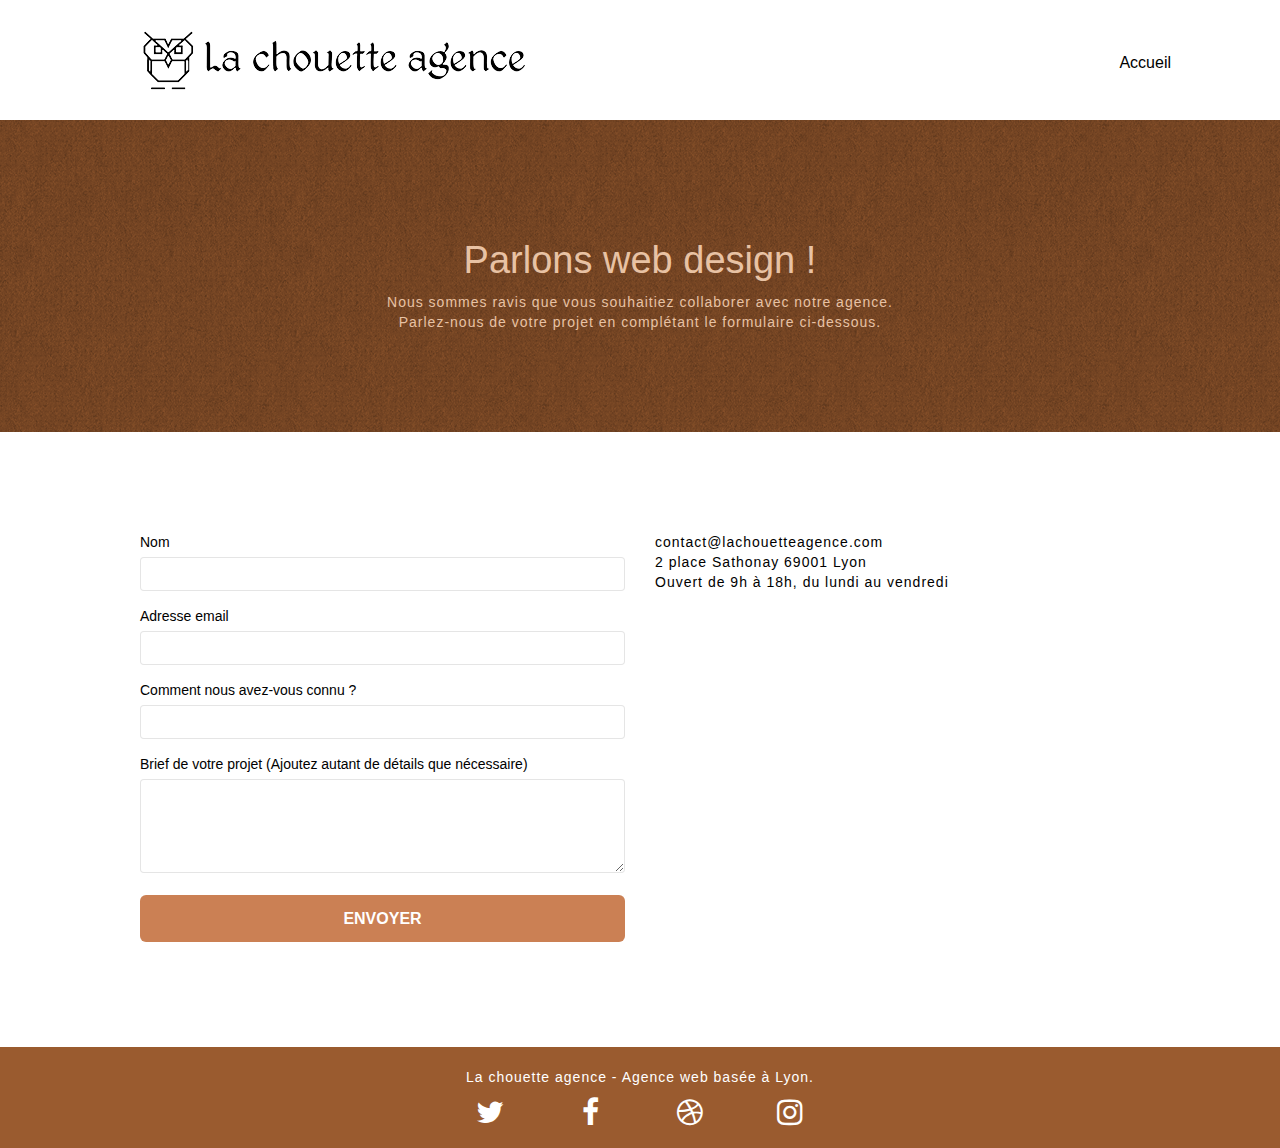
==== commit 2ba29870: "compression des images" ====
--- a/page2.html
+++ b/page2.html
@@ -80,18 +80,18 @@
 	<div class="container bloc-lg">
 		<div class="row">
 			<div class="col-sm-6">
-				<form id="form_1" novalidate success-msg="Your message has been sent." fail-msg="Sorry it seems that our mail server is not responding, Sorry for the inconvenience!">
-					<div class="form-group">
+				<form id="form_1" novalidate success-msg="Your message has been sent." fail-msg="Sorry it seems that our mail server is not responding, Sorry for the inconvenience!" >
+					<div class="form-group" data-validator-required-message to override="cet élément doit être renseigner">
 						<label>
 							Nom
 						</label>
-						<input id="name" class="form-control" required/>
+						<input id="name" class="form-control" required data-validator-required-message to override="cet élément doit être renseigner" />
 					</div>
 					<div class="form-group">
 						<label>
 							Adresse email
 						</label>
-						<input id="email" class="form-control" type="email" required/>
+						<input id="email" class="form-control" type="email" required data-validator-validemail-message to override="adresse email incorrecte" />
 					</div>
 					<div class="form-group">
 						<label>
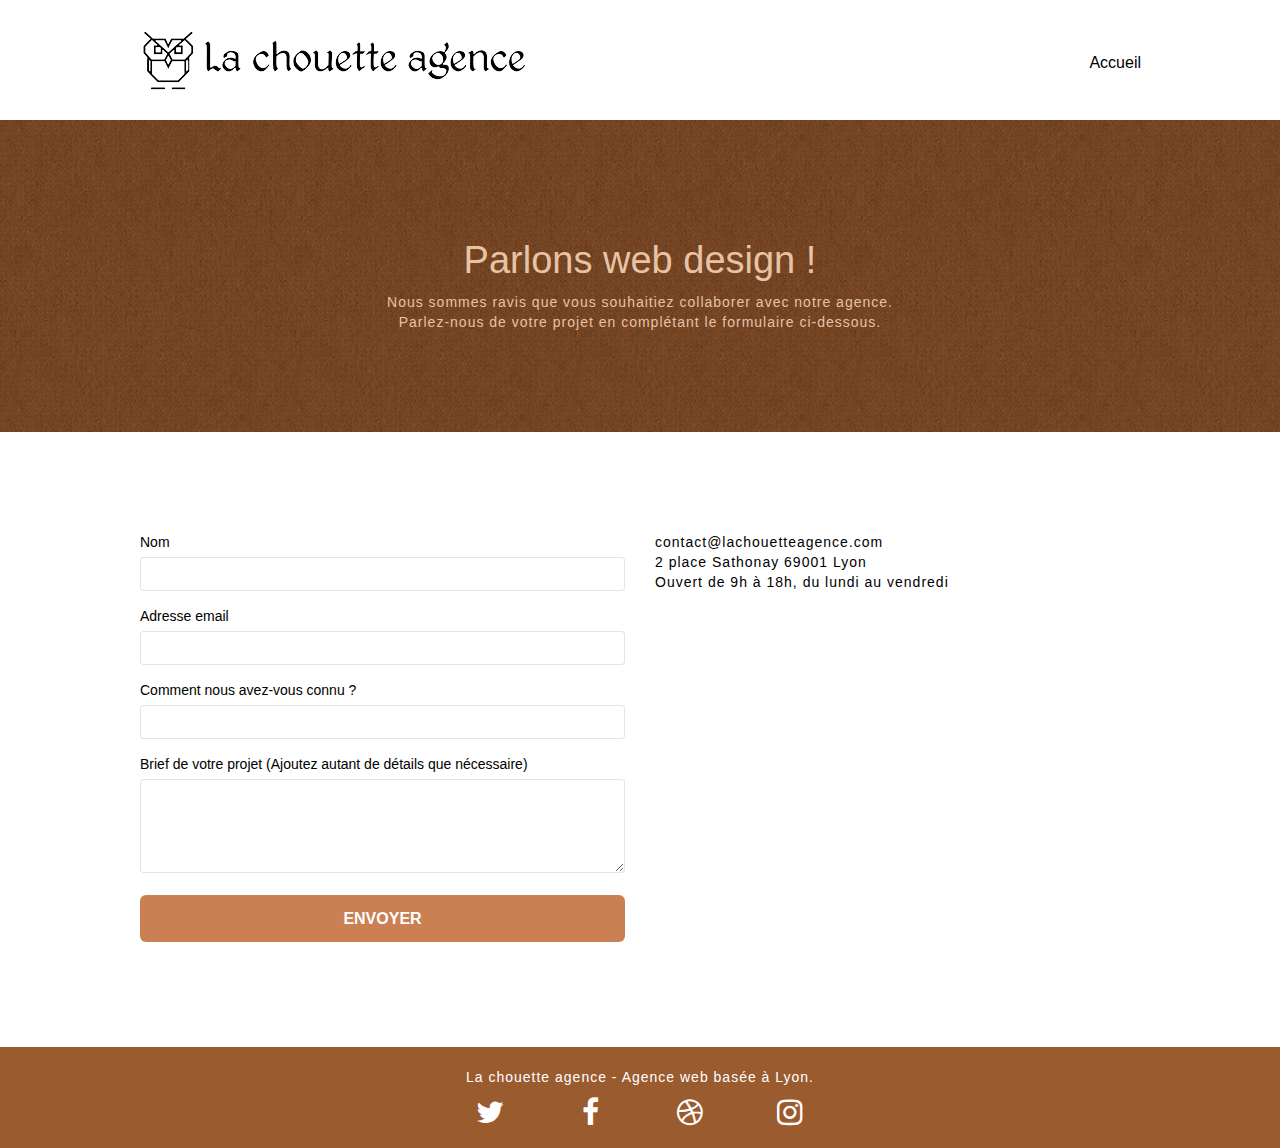
==== commit f1923c4f: "trie des fichier non minifier" ====
--- a/page2.html
+++ b/page2.html
@@ -81,28 +81,28 @@
 		<div class="row">
 			<div class="col-sm-6">
 				<form id="form_1" novalidate success-msg="Your message has been sent." fail-msg="Sorry it seems that our mail server is not responding, Sorry for the inconvenience!" >
-					<div class="form-group" data-validator-required-message to override="cet élément doit être renseigner">
+					<div class="form-group">
 						<label>
 							Nom
 						</label>
-						<input id="name" class="form-control" required data-validator-required-message to override="cet élément doit être renseigner" />
+						<input id="name" class="form-control" required data-validation-required-message="cet élément doit être renseigner"/>
 					</div>
 					<div class="form-group">
 						<label>
 							Adresse email
 						</label>
-						<input id="email" class="form-control" type="email" required data-validator-validemail-message to override="adresse email incorrecte" />
+						<input id="email" class="form-control" type="email" required data-validation-required-message="cet élément doit être renseigner" data-validation-validemail-message="adresse email incorrecte"/>
 					</div>
 					<div class="form-group">
 						<label>
 							Comment nous avez-vous connu ?
 						</label>
-						<input class="form-control" type="text" required id="input_504"/>
+						<input class="form-control" type="text" required data-validation-required-message="cet élément doit être renseigner" id="input_504"/>
 					</div>
 					<div class="form-group">
 						<label>
 							Brief de votre projet (Ajoutez autant de détails que nécessaire)<br>
-						</label><textarea id="message" class="form-control" rows="4" cols="50" required></textarea>
+						</label><textarea id="message" class="form-control" rows="4" cols="50" required data-validation-required-message="cet élément doit être renseigner"></textarea>
 					</div> 
 					<button class="bloc-button btn btn-lg btn-block cta-hero btn-atomic-tangerine" type="submit" >
 						Envoyer
--- a/style.css
+++ b/style.css
@@ -16,6 +16,7 @@
 a:hover {
     text-decoration: none;
     cursor: pointer;
+    color: white !important;
 }
 
 #page-loading-blocs-notifaction {
@@ -134,6 +135,9 @@
 .d-bloc h6 a,
 .d-bloc p a {
     color: rgba(255, 255, 255, 1);
+}
+.d-bloc a .icon-md:hover{
+    color: black !important;
 }
 
 .d-bloc .a-btn:hover,
@@ -326,6 +330,7 @@
     float: left;
     margin-top: 4px;
     font-size: 16px;
+    right: 30px;
 }
 
 .navbar-nav .open .dropdown-menu > li > a {
@@ -334,7 +339,9 @@
 
 .nav > li a:hover,
 .nav > li a:focus {
-    background: transparent;
+    background: #9a5b2f;
+    border-radius: 2em;
+    color: white !important;
 }
 
 .navbar-toggle {
@@ -822,7 +829,7 @@
 }
 
 .bg-presentation {
-    background-image: url("img/image-de-presentation.bmp");
+    background-image: url("img/image-de-presentation.jpg");
 }
 
 @media (max-width: 1024px) {
--- a/css/et-line.css
+++ b/css/et-line.css
@@ -107,7 +107,7 @@
 .et-icon-wallet,
 .et-icon-wine {
     font-family: et-line;
-    speak: none;
+    speak-as: none;
     font-style: normal;
     font-weight: 400;
     font-variant: normal;
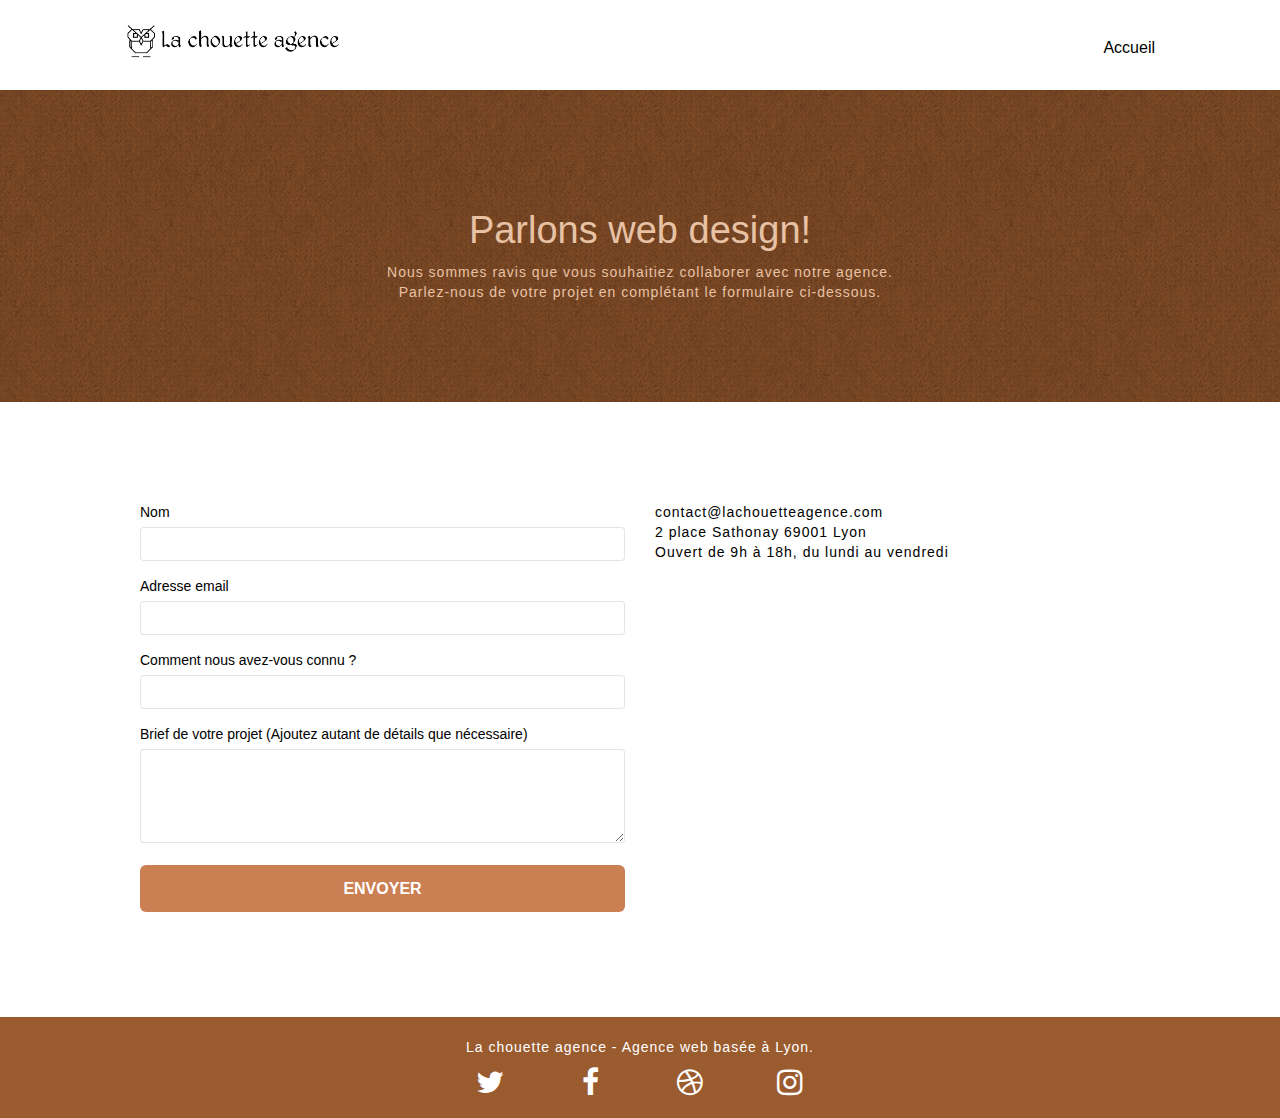
==== commit 36f2a1d1: "rectification responsive" ====
--- a/page2.html
+++ b/page2.html
@@ -36,7 +36,7 @@
 	<div class="container bloc-sm">
 		<nav class="navbar row">
 			<div class="navbar-header">
-				<img class="navbar-brand" src="img/la-chouette-agence.png" alt="logo de la chouette agence" height="40" />
+				<img class="navbar-brand-responsive" src="img/la-chouette-agence.png" alt="logo de la chouette agence" height="40" />
 				<button id="nav-toggle" type="button" class="ui-navbar-toggle navbar-toggle" data-toggle="collapse" data-target=".navbar-1">
 					<span class="sr-only">Toggle navigation</span><span class="icon-bar"></span><span class="icon-bar"></span><span class="icon-bar"></span>
 				</button>
@@ -63,7 +63,7 @@
 		<div class="row">
 			<div class="col-sm-12">
 				<h1 class="text-center hero-bloc-text tc-white">
-					Parlons web design !
+					Parlons web design!
 				</h1>
 				<p class="text-center mg-lg tc-white tight-width-whitespace">
 					Nous sommes ravis que vous souhaitiez collaborer avec notre agence.<br>
--- a/style.css
+++ b/style.css
@@ -321,7 +321,6 @@
 
 .navbar .nav {
     padding-top: 2px;
-    margin-right: -16px;
     float: right;
     z-index: 1;
 }
@@ -330,7 +329,7 @@
     float: left;
     margin-top: 4px;
     font-size: 16px;
-    right: 30px;
+    
 }
 
 .navbar-nav .open .dropdown-menu > li > a {
